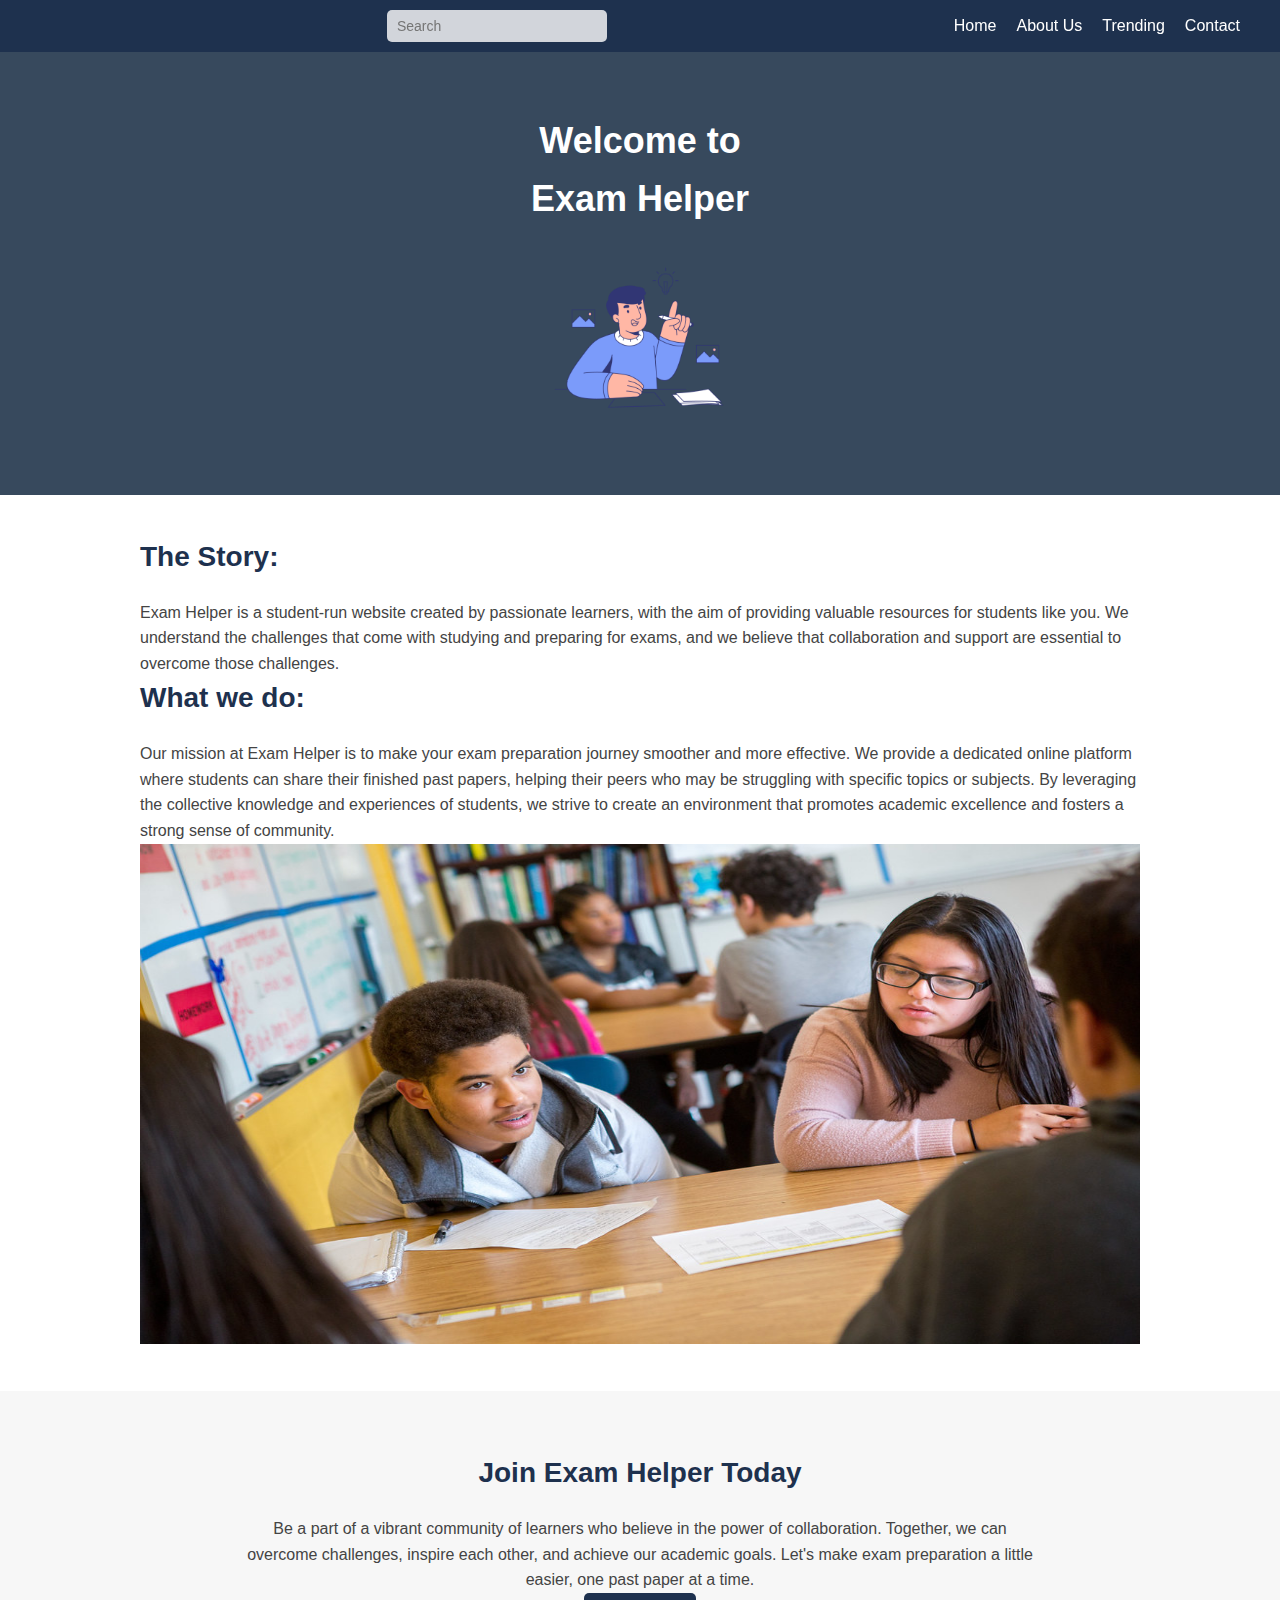
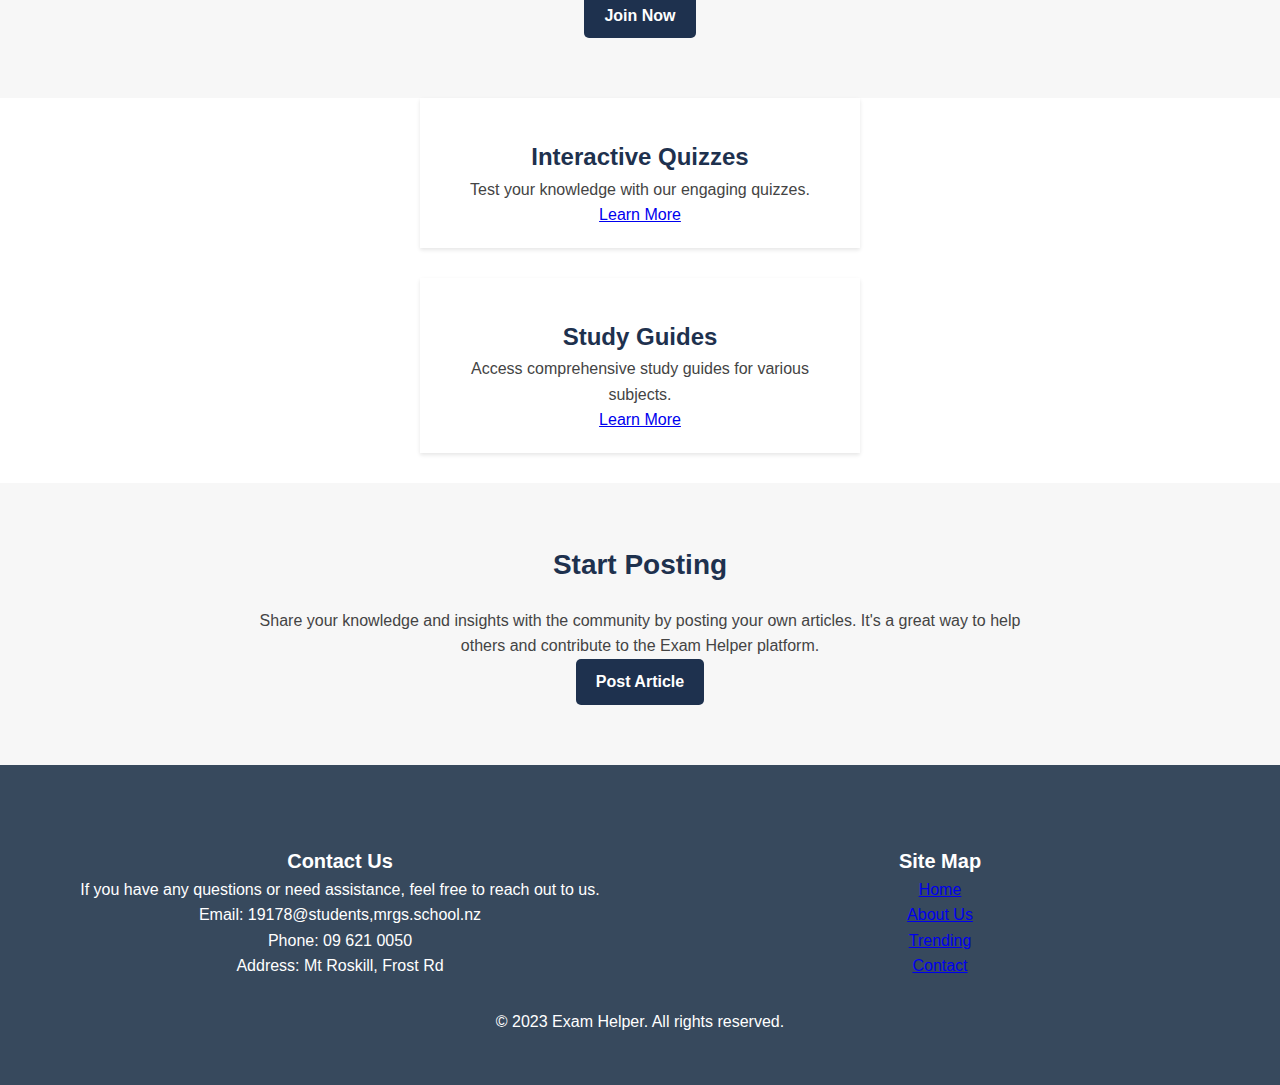
==== index.html @ ce176ace "added a link to my features" ====
<!DOCTYPE html>
<html lang="en">

<head>
  <!-- Metadata and title of the page -->
  <meta charset="UTF-8">
  <meta name="viewport" content="width=device-width, initial-scale=1.0">
  <title>Exam Helper</title>
  <!-- Link to the external stylesheet (CSS) -->
  <link rel="stylesheet" href="style.css">
</head>

<body>
  <!-- Navigation bar section -->
  <nav>
    <div class="nav-container">
      <!-- Exam Helper logo -->
      <a href="#" class="logo">
        <img src="logo.png" alt="Exam Helper Logo">
      </a>
      <!-- Search input field -->
      <input type="text" id="search" placeholder="Search">
      <!-- Navigation links -->
      <ul class="nav-links">
        <li><a href="index.html">Home</a></li>
        <li><a href="#about">About Us</a></li>
        <li><a href="trending.html">Trending</a></li>
        <li><a href="404.html">Contact</a></li>
      </ul>
    </div>
  </nav>
  <!-- Header section -->
  <header id="home">
    <div class="header-content">
      <!-- Main heading -->
      <h1>Welcome to<br>Exam Helper</h1>
      <!-- Image of a person with an idea -->
      <img src="idea.png" alt="Person with an Idea">
    </div>
  </header>
  <main>
    <!-- About Us section -->
    <section id="about" class="main-section">
      <!-- Subheading -->
      <h2 class="section-heading">The Story:</h2>
      <p class="section-text">
        <!-- Description of Exam Helper's purpose and mission -->
        Exam Helper is a student-run website created by passionate learners, with the aim of providing valuable
        resources for students like you. We understand the challenges that come with studying and preparing for exams,
        and we believe that collaboration and support are essential to overcome those challenges.
      </p>
      <!-- Subheading -->
      <h2 class="section-heading">What we do:</h2>
      <p class="section-text">
        <!-- Description of what Exam Helper offers to students -->
        Our mission at Exam Helper is to make your exam preparation journey smoother and more
        effective. We provide a dedicated online platform where students can share their finished past papers, helping
        their peers who may be struggling with specific topics or subjects. By leveraging the collective knowledge and
        experiences of students, we strive to create an environment that promotes academic excellence and fosters a
        strong sense of community.
      </p>
      <img src=collaboration.jpg alt="students">

    </section>
    <!-- Join Exam Helper section -->
    <section id="join" class="join-section">
      <div class="join-content">
        <!-- Subheading -->
        <h2 class="section-heading">Join Exam Helper Today</h2>
        <p class="section-text">
          <!-- Invitation to join the Exam Helper community -->
          Be a part of a vibrant community of learners who believe in the power of collaboration.
          Together, we can overcome challenges, inspire each other, and achieve our academic goals. Let's make exam
          preparation a little easier, one past paper at a time.
        </p>
        <!-- Button to navigate to the signup page -->
        <a href="signup.html" class="join-button animated pulse">Join Now</a>
      </div>
    </section>
    <!-- Feature: Interactive Quizzes -->
    <div class="feature animated fadeInLeft">
      <!-- Icon for interactive quizzes -->
      <i class="fa fa-pencil fa-3x"></i>
      <!-- Feature heading -->
      <h3 class="feature-heading">Interactive Quizzes</h3>
      <!-- Description of the interactive quizzes feature -->
      <p class="feature-text">Test your knowledge with our engaging quizzes.</p>
      <!-- Link to the 404 page when clicked -->
      <a href="404.html" class="feature-link">Learn More</a>
    </div>

    <!-- Feature: Study Guides -->
    <div class="feature animated fadeInRight">
      <!-- Icon for study guides -->
      <i class="fa fa-book fa-3x"></i>
      <!-- Feature heading -->
      <h3 class="feature-heading">Study Guides</h3>
      <!-- Description of the study guides feature -->
      <p class="feature-text">Access comprehensive study guides for various subjects.</p>
      <!-- Link to the 404 page when clicked -->
      <a href="404.html" class="feature-link">Learn More</a>
    </div>
    <!-- Start Posting section -->
    <section id="start-posting" class="start-posting-section">
      <div class="start-posting-content">
        <!-- Subheading -->
        <h2 class="section-heading">Start Posting</h2>
        <p class="section-text">
          <!-- Encouragement to share knowledge by posting articles -->
          Share your knowledge and insights with the community by posting your own articles. It's a great way to help
          others and contribute to the Exam Helper platform.
        </p>
        <!-- Button to navigate to the article posting page -->
        <a href="post_article.html" class="post-article-button animated pulse">Post Article</a>
      </div>
    </section>
    </div>
    </section>
  </main>

  <footer id="contact" class="section-container">
    <div class="footer-content">
      <div class="contact-info">
        <h3>Contact Us</h3>
        <p>If you have any questions or need assistance, feel free to reach out to us.</p>
        <ul>
          <li>Email: 19178@students,mrgs.school.nz</li>
          <li>Phone: 09 621 0050</li>
          <li>Address: Mt Roskill, Frost Rd</li>
        </ul>
      </div>

      <div class="site-map">
        <h3>Site Map</h3>
        <ul>
          <li><a href="index.html">Home</a></li>
          <li><a href="#about">About Us</a></li>
          <li><a href="trending.html">Trending</a></li>
          <li><a href="404.html">Contact</a></li>
        </ul>
      </div>
    </div>
    <p>&copy; 2023 Exam Helper. All rights reserved.</p>
  </footer>

</body>

</html>
---- style.css ----
body,
h1,
h2,
h3,
p,
ul {
  margin: 0;
  padding: 0;
}

body {
  font-family: Arial, sans-serif;
  line-height: 1.6;
}

/* Navbar */
nav {
  position: sticky;
  top: 0;
  background-color: #1E314E;
  color: white;
  padding: 10px 0;
}

.nav-container {
  display: flex;
  justify-content: space-between;
  align-items: center;
  max-width: 1200px;
  margin: 0 auto;
  padding: 0 20px;
}

.nav-links {
  list-style: none;
  display: flex;
  align-items: center;
  margin: 0;
}

.nav-links li {
  margin-right: 20px;
}

.nav-links li:last-child {
  margin-right: 0;
}

.nav-links li a {
  text-decoration: none;
  color: white;
  transition: color 0.3s;
}

.nav-links li a:hover {
  color: #FFA200;
}

/* Header */
header {
  background-color: #37495D;
  padding: 60px 0;
  text-align: center;
}

.header-content {
  max-width: 600px;
  margin: 0 auto;
  padding: 0 20px;
}

.header-content h1 {
  font-size: 36px;
  color: white;
  margin-bottom: 20px;
}

.header-content img {
  max-width: 30%;
  height: auto;
}

/* Main Sections */
.main-section {
  max-width: 1000px;
  margin: 0 auto;
  padding: 40px;
  background-color: white;
}

.section-heading {
  font-size: 28px;
  color: #1E314E;
  margin-bottom: 20px;
}

.main-section img {
  width: 1000px;
  height: 500px;
}

.section-text {
  font-size: 16px;
  color: #444;
  line-height: 1.6;
}

.join-section {
  text-align: center;
  padding: 60px 0;
  background-color: #F7F7F7;
}


.join-content {
  max-width: 800px;
  margin: 0 auto;
  padding: 0 20px;
}

.join-button {
  display: inline-block;
  padding: 10px 20px;
  background-color: #1E314E;
  color: white;
  text-decoration: none;
  border-radius: 5px;
  font-weight: bold;
  transition: background-color 0.3s;
}


.join-button:hover {
  background-color: #FFA200;
}


.features {
  display: flex;
  justify-content: space-around;
  flex-wrap: wrap;
  max-width: 1200px;
  margin: 0 auto;
  padding: 40px;
}

.feature {
  max-width: 400px;
  /* Adjust this value as needed */
  margin: 0 auto;
  /* Center the block horizontally */
  margin-bottom: 30px;
  text-align: center;
  background-color: white;
  padding: 20px;
  box-shadow: 0 2px 4px rgba(0, 0, 0, 0.1);
  transition: transform 0.3s;
}

.feature:hover {
  transform: translateY(-5px);
}

.feature-heading {
  font-size: 24px;
  color: #1E314E;
  margin-top: 20px;
}

.feature-text {
  font-size: 16px;
  color: #444;
  line-height: 1.6;
}

/* Additional Section */
.additional-section {
  text-align: center;
  padding: 60px 0;
  background-color: #EFEFEF;
}

.additional-content {
  max-width: 800px;
  margin: 0 auto;
  padding: 0 20px;
}




/* Footer styles */
footer {
  background-color: #1E314E;
  color: white;
  text-align: center;
  padding: 20px 0;
}

.footer-content {
  display: flex;
  justify-content: space-around;
  align-items: flex-start;
  max-width: 1200px;
  margin: 0 auto;
  padding: 20px 0;
}

.contact-info,
.site-map {
  flex: 1;
  margin: 10px;
  /* Add margin to space out the sections */
}

.contact-info h3,
.site-map h3 {
  font-size: 20px;
}

.contact-info ul,
.site-map ul {
  list-style: none;
  padding: 0;
}



/* Responsive Styles */

@media screen and (max-width: 768px) {
  .nav-links {
    display: none;
    flex-direction: column;
    position: absolute;
    top: 60px;
    left: 0;
    background-color: #1E314E;
    width: 100%;
    text-align: center;
  }



  @keyframes zoomIn {
    from {
      transform: scale(0.5);
      opacity: 0;
    }

    to {
      transform: scale(1);
      opacity: 1;
    }
  }

  @keyframes slideInUp {
    from {
      transform: translateY(50px);
      opacity: 0;
    }

    to {
      transform: translateY(0);
      opacity: 1;
    }
  }



  .nav-links.active {
    display: flex;
  }

  .nav-links li {
    margin-right: 0;
    margin-bottom: 10px;
  }

  .nav-links li:last-child {
    margin-bottom: 0;
  }

  .nav-links li a {
    color: white;
  }
}

#search {
  width: 200px;
  padding: 8px 10px;
  border: none;
  border-radius: 5px;
  background-color: rgba(255, 255, 255, 0.8);
  font-size: 14px;
  color: #333;
  margin-right: 20px;
}

.logo {
  display: flex;
  align-items: center;
  margin-right: 20px;
}

.logo img {
  max-height: 50px;
  margin-left: -200px;
}











/*TRENDING /CSS

/* Trending Page Styles */
.trending-articles {
  display: flex;
  justify-content: space-around;
  align-items: flex-start;
  flex-wrap: wrap;
  max-width: 1200px;
  margin: 0 auto;
  padding: 40px;
}

.trending-article {
  flex: 0 0 calc(50% - 20px);
  margin-bottom: 30px;
  text-align: center;
  background-color: white;
  padding: 20px;
  box-shadow: 0 2px 4px rgba(0, 0, 0, 0.1);
  transition: transform 0.3s;
}

.trending-article:hover {
  transform: translateY(-5px);
}

.trending-article img {
  max-width: 100%;
  height: auto;
}

.article-title {
  font-size: 24px;
  color: #1E314E;
  margin-top: 20px;
}

.article-text {
  font-size: 16px;
  color: #444;
  line-height: 1.6;
}

.section-container {
  padding: 50px 0;
  background-color: #37495D;
}


#trending .header-content {
  text-align: center;
  margin-bottom: 30px;
}

.trending-article {
  display: flex;
  align-items: center;
  background-color: #fff;
  box-shadow: 0px 4px 8px rgba(0, 0, 0, 0.1);
  padding: 20px;
  margin: 20px;
}

.trending-article .article-image {
  flex: 0 0 120px;
  margin-right: 20px;
}

.trending-article .article-image img {
  max-width: 100%;
  height: auto;
}

.trending-article .article-content {
  flex: 1;
}

.article-title {
  font-size: 1.5rem;
  margin: 0;
}

.article-text {
  margin: 10px 0;
}

.section-text2 {
  color: white;
}

/*SIGNUP*/

.signup-container {
  max-width: 600px;
  margin: 0 auto;
  padding: 40px;
  background-color: white;
  box-shadow: 0 2px 4px rgba(0, 0, 0, 0.1);
}

.signup-container h2 {
  font-size: 28px;
  color: #1E314E;
  margin-bottom: 20px;
}

.signup-container label {
  font-size: 16px;
  color: #444;
  display: block;
  margin-bottom: 10px;
}

.signup-container input {
  width: 100%;
  padding: 8px 10px;
  border: 1px solid #ccc;
  border-radius: 5px;
  font-size: 16px;
  margin-bottom: 20px;
}

.signup-button {
  display: inline-block;
  padding: 10px 20px;
  background-color: #FFA200;
  color: white;
  text-decoration: none;
  border-radius: 5px;
  font-weight: bold;
  transition: background-color 0.3s;
  border: none;
  cursor: pointer;
}

.signup-button:hover {
  background-color: #FF8200;
}

/*POSTING*/

#article-category {
  width: 100%;
  padding: 10px;
  border: 1px solid #ccc;
  border-radius: 5px;
  margin-bottom: 15px;
  font-family: 'Open Sans', sans-serif;
}



.start-posting-section {
  text-align: center;
  margin: 0 auto;
  padding: 60px 0;
  background-color: #F7F7F7;
}

.start-posting-content {
  max-width: 800px;
  margin: 0 auto;
  padding: 0 20px;
}

.post-article-container {
  max-width: 800px;
  margin: 0 auto;
  padding: 40px;
  background-color: white;
  box-shadow: 0 2px 4px rgba(0, 0, 0, 0.1);
}

.post-article-container h2 {
  font-size: 28px;
  color: #1E314E;
  margin-bottom: 20px;
}

.post-article-container label {
  font-size: 16px;
  color: #444;
  display: block;
  margin-bottom: 10px;
}

.post-article-container input,
.post-article-container textarea {
  width: 100%;
  padding: 8px 10px;
  border: 1px solid #ccc;
  border-radius: 5px;
  font-size: 16px;
  margin-bottom: 20px;
}



.post-article-button {
  display: inline-block;
  padding: 10px 20px;
  background-color: #1E314E;
  color: white;
  text-decoration: none;
  border-radius: 5px;
  font-weight: bold;
  transition: background-color 0.3s;
  border: none;
  cursor: pointer;
}

.post-article-button:hover {
  background-color: #FF8200;
}

.like-button {
  display: inline-block;
  padding: 10px 20px;
  background-color: #FFA200;
  color: white;
  text-decoration: none;
  border-radius: 5px;
  font-weight: bold;
  transition: background-color 0.3s;
  border: none;
  cursor: pointer;
}

.like-button:hover {
  background-color: #FF8200;
}
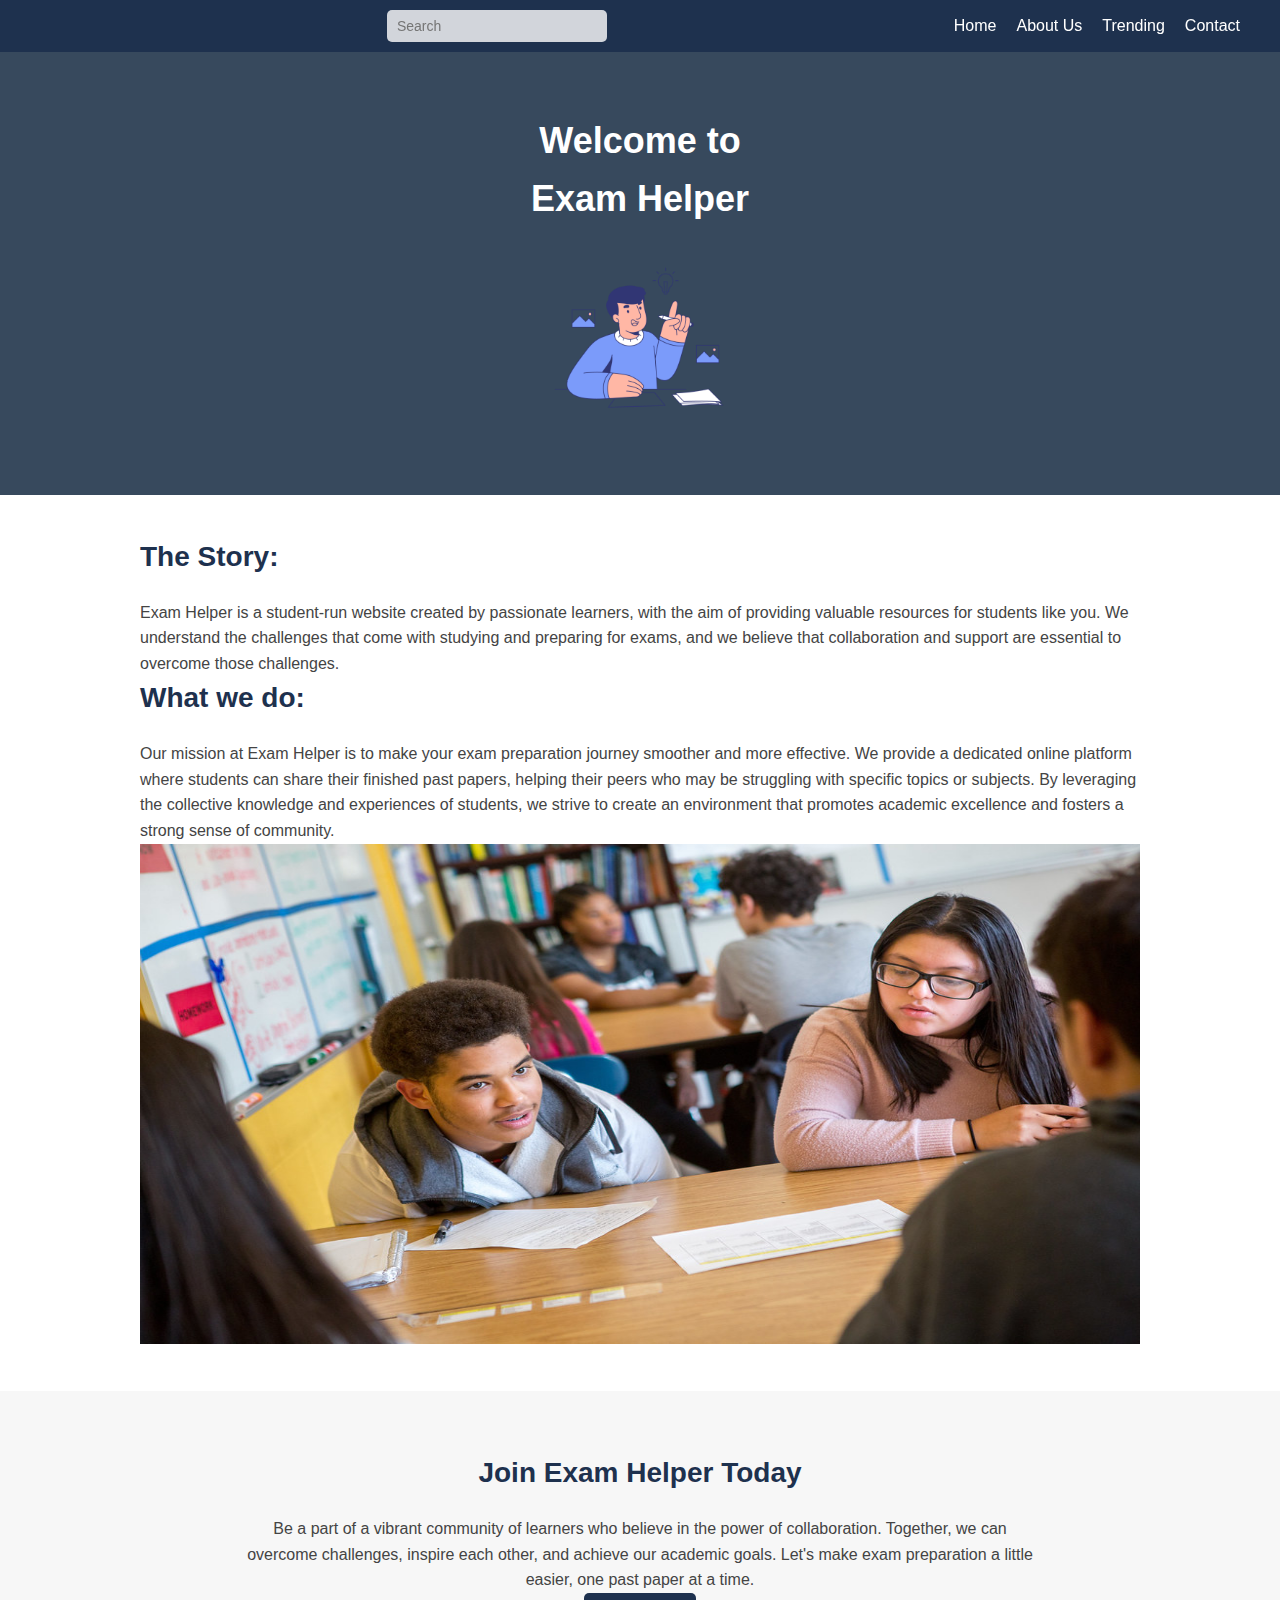
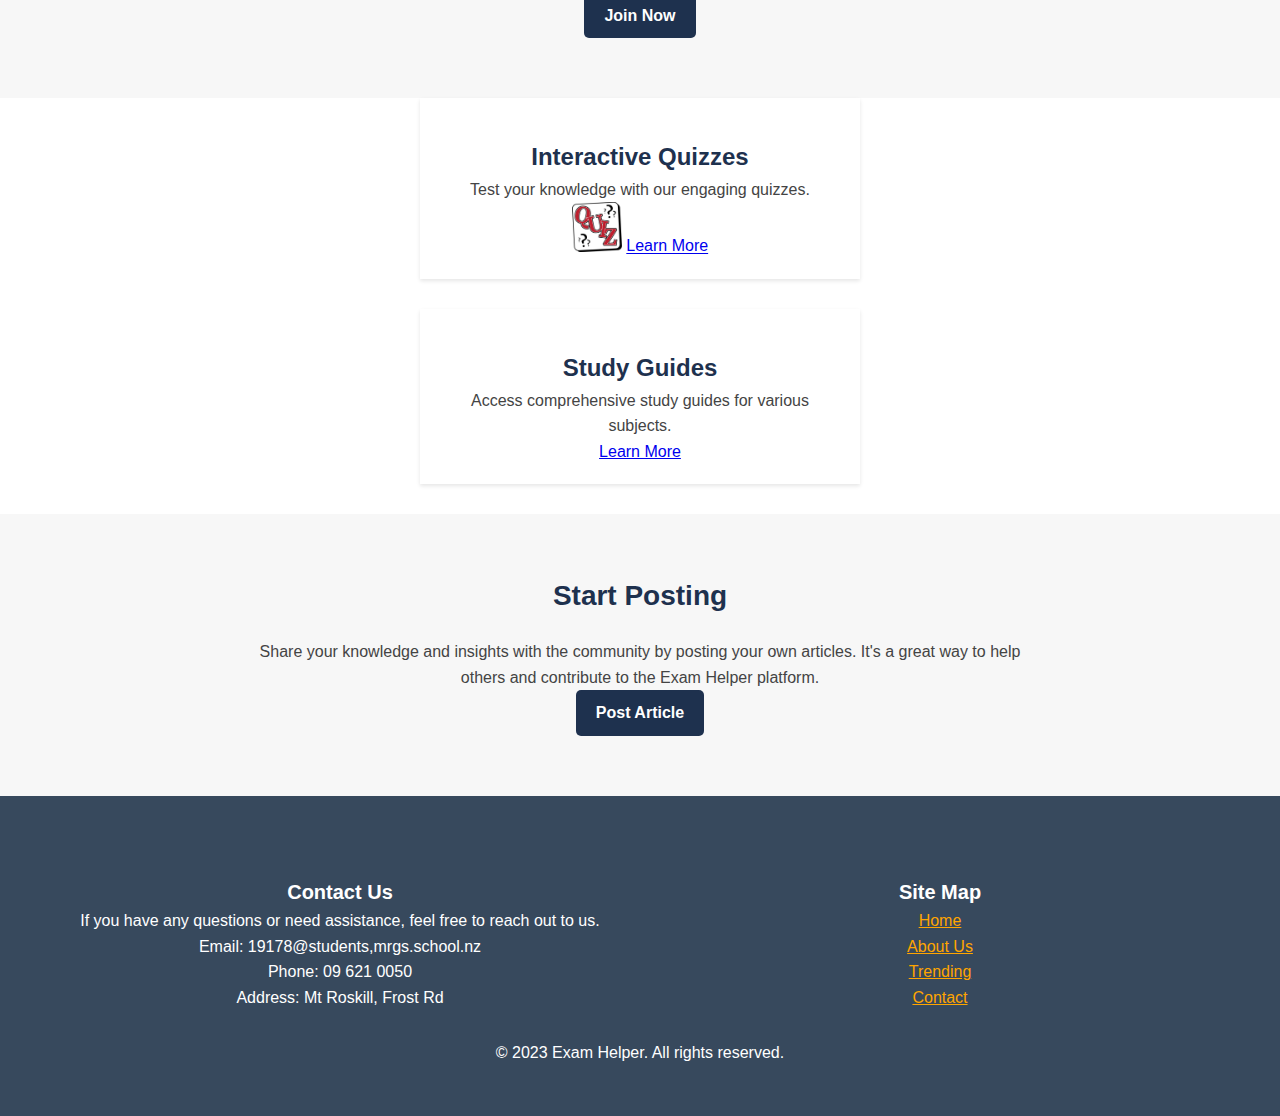
==== commit 28869d31: "adding an image to my features" ====
--- a/index.html
+++ b/index.html
@@ -85,6 +85,8 @@
       <h3 class="feature-heading">Interactive Quizzes</h3>
       <!-- Description of the interactive quizzes feature -->
       <p class="feature-text">Test your knowledge with our engaging quizzes.</p>
+      <!-- Image for the feature -->
+      <img src="quiz.png" alt="Interactive Quizzes">
       <!-- Link to the 404 page when clicked -->
       <a href="404.html" class="feature-link">Learn More</a>
     </div>
--- a/style.css
+++ b/style.css
@@ -144,6 +144,11 @@
   padding: 40px;
 }
 
+.feature img {
+  width: 50px; /* Adjust the width as needed */
+  height: auto; /* Maintain the aspect ratio */
+}
+
 .feature {
   max-width: 400px;
   /* Adjust this value as needed */
@@ -210,20 +215,25 @@
 .site-map {
   flex: 1;
   margin: 10px;
+  
   /* Add margin to space out the sections */
 }
 
 .contact-info h3,
 .site-map h3 {
   font-size: 20px;
+  
 }
 
 .contact-info ul,
 .site-map ul {
   list-style: none;
   padding: 0;
-}
-
+  
+}
+.site-map a{
+  color: orange;
+}
 
 
 /* Responsive Styles */
@@ -238,6 +248,7 @@
     background-color: #1E314E;
     width: 100%;
     text-align: center;
+    
   }
 
 
@@ -549,4 +560,6 @@
 
 .like-button:hover {
   background-color: #FF8200;
-}+}
+
+
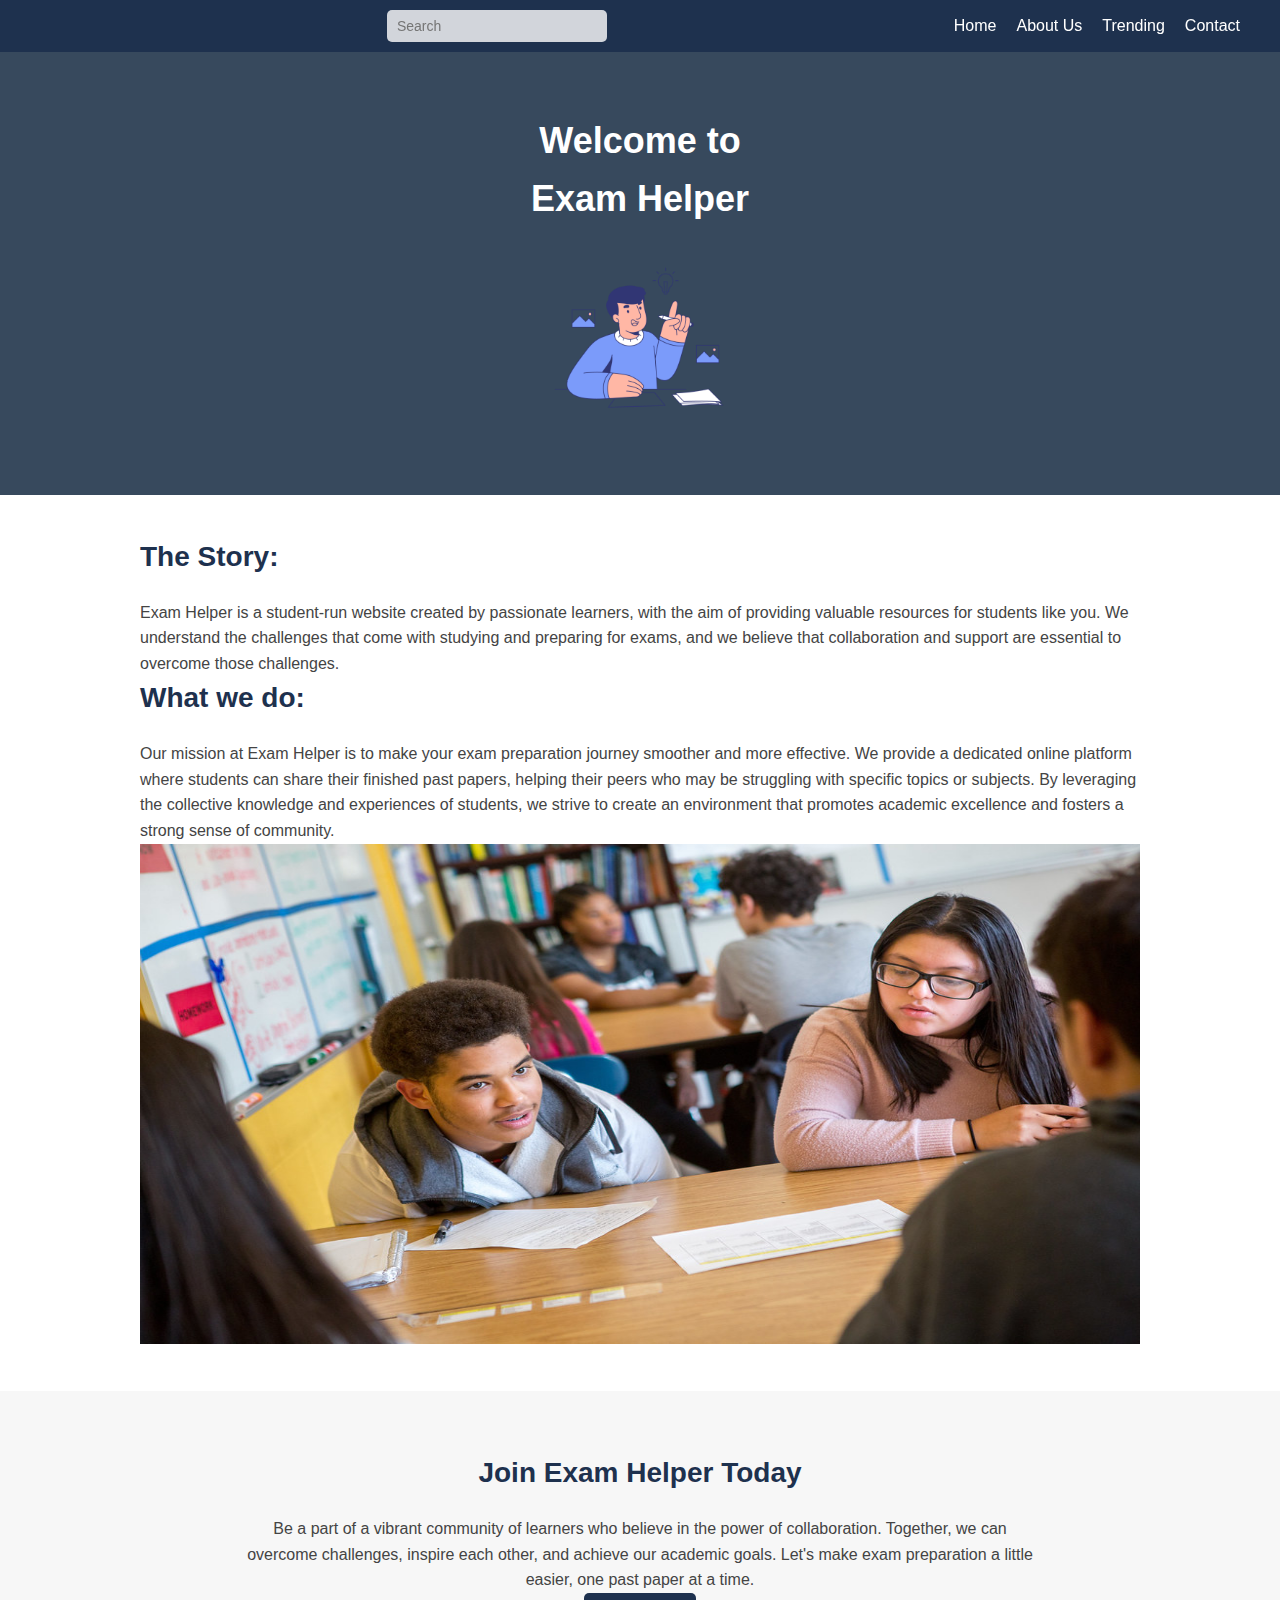
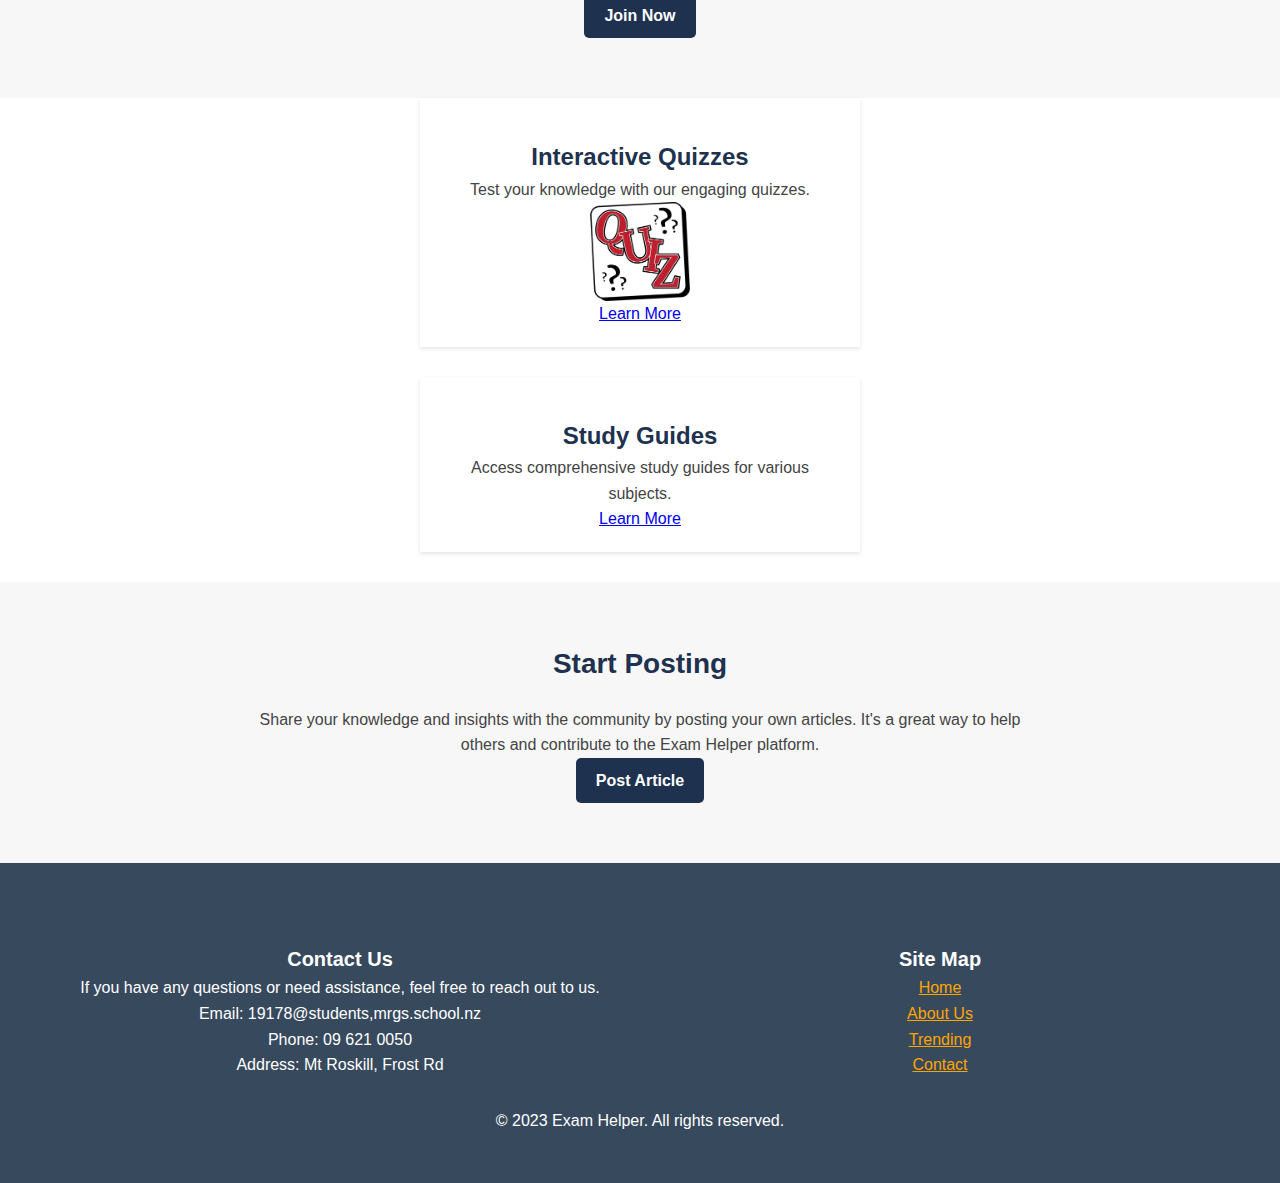
==== commit 64d0ddeb: "made it so img goes on top of the link in features" ====
--- a/index.html
+++ b/index.html
@@ -85,10 +85,13 @@
       <h3 class="feature-heading">Interactive Quizzes</h3>
       <!-- Description of the interactive quizzes feature -->
       <p class="feature-text">Test your knowledge with our engaging quizzes.</p>
-      <!-- Image for the feature -->
-      <img src="quiz.png" alt="Interactive Quizzes">
-      <!-- Link to the 404 page when clicked -->
-      <a href="404.html" class="feature-link">Learn More</a>
+      <!-- Container for the image and link -->
+      <div class="image-link-container">
+        <!-- Image for the feature -->
+        <img src="quiz.png" alt="Interactive Quizzes">
+        <!-- Link to the 404 page when clicked -->
+        <a href="404.html" class="feature-link">Learn More</a>
+      </div>
     </div>
 
     <!-- Feature: Study Guides -->
--- a/style.css
+++ b/style.css
@@ -144,8 +144,16 @@
   padding: 40px;
 }
 
-.feature img {
-  width: 50px; /* Adjust the width as needed */
+.image-link-container {
+  display: flex;
+  flex-direction: column;
+  align-items: center;
+  justify-content: center;
+  text-align: center;
+}
+
+.image-link-container img {
+  width: 100px; /* Adjust the width as needed */
   height: auto; /* Maintain the aspect ratio */
 }
 
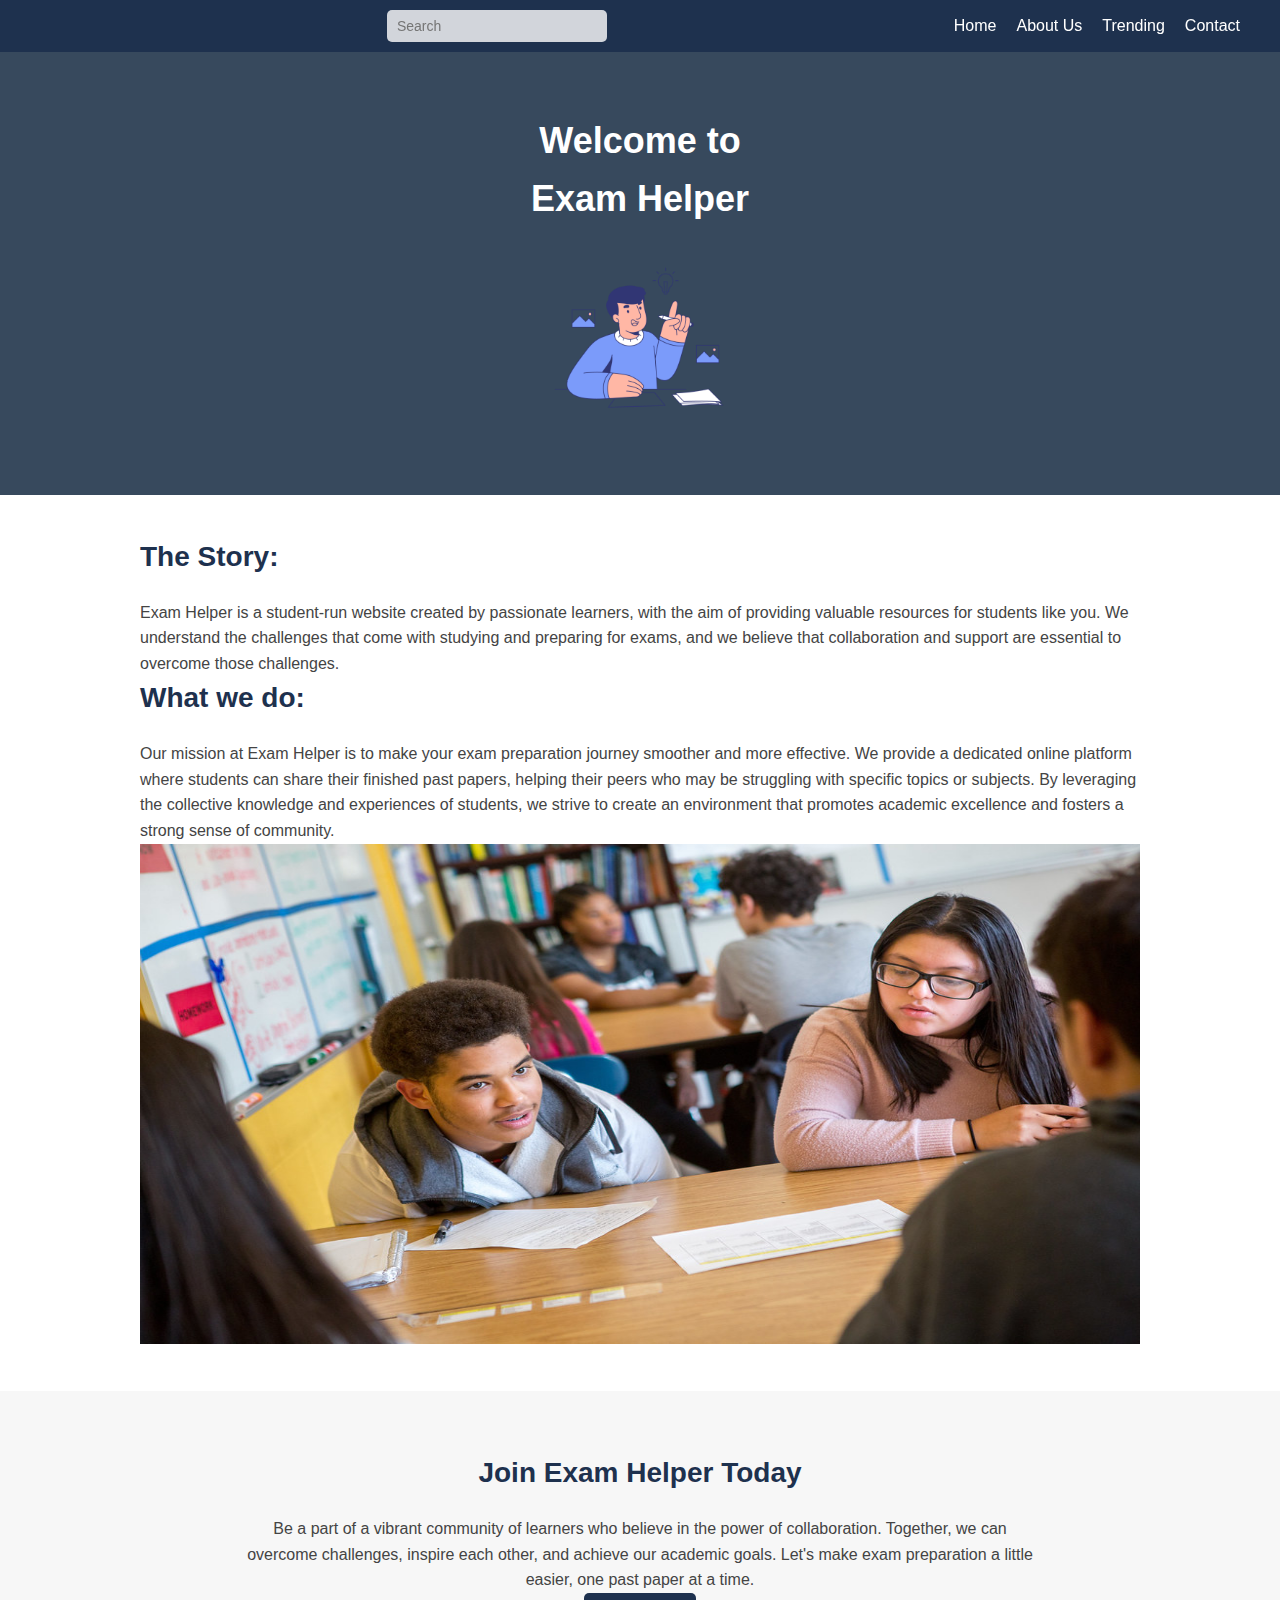
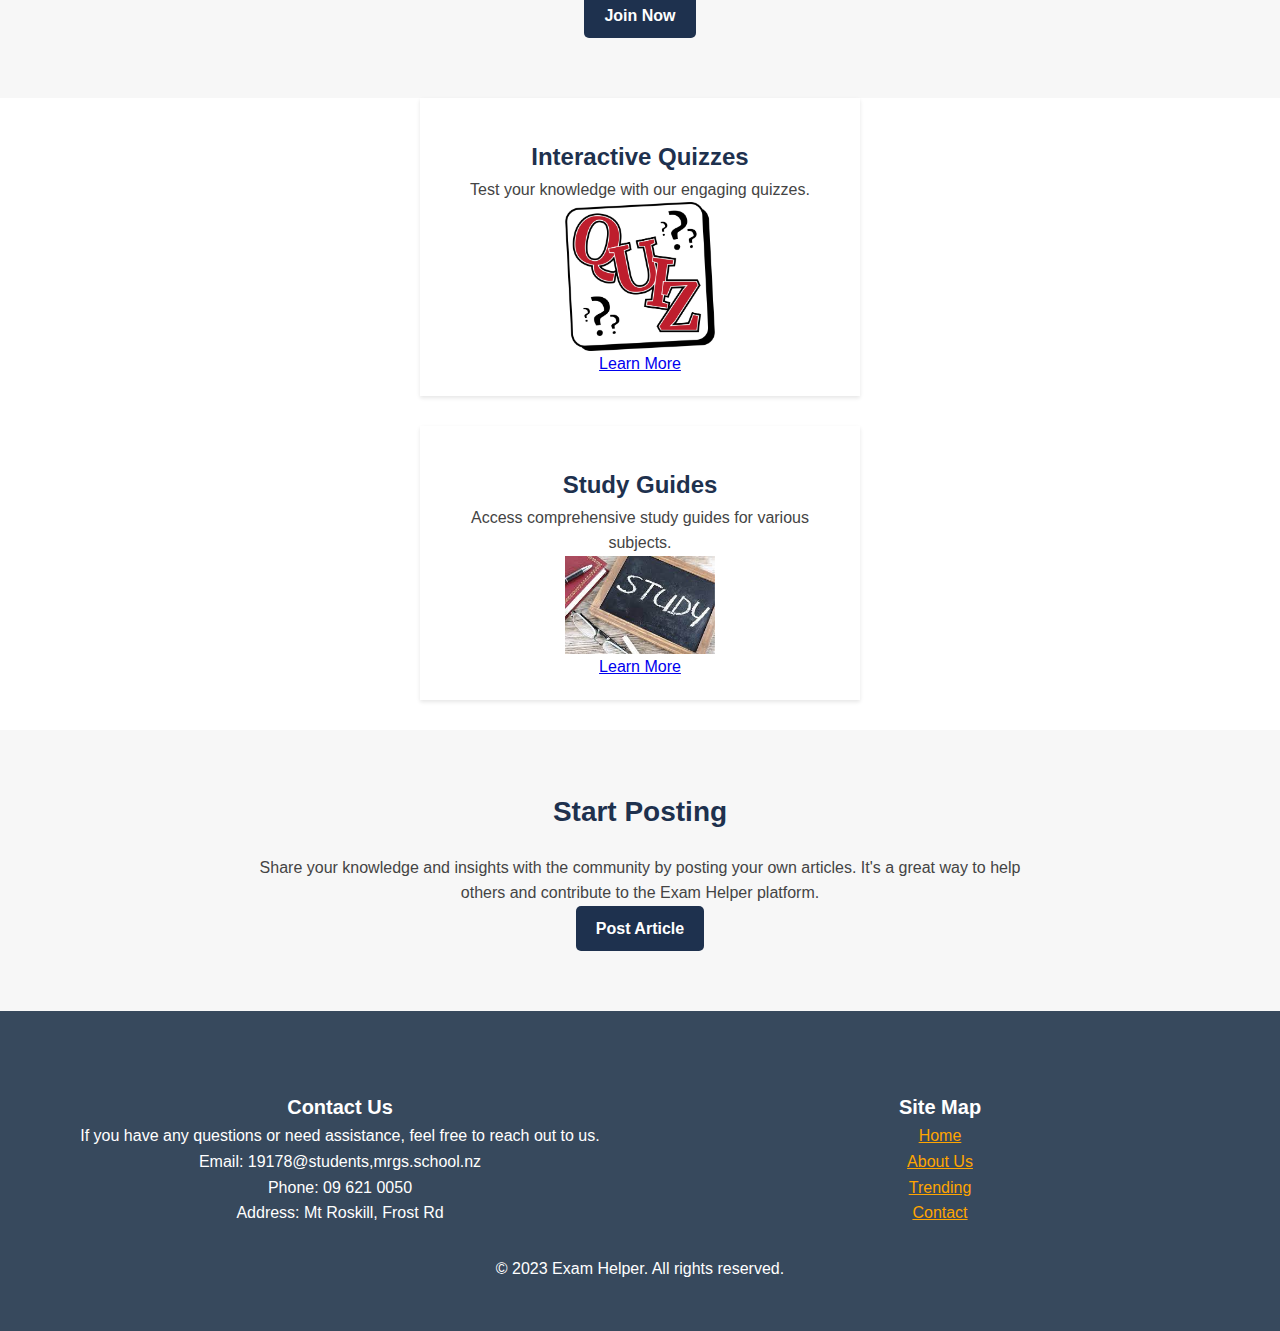
==== commit f329144c: "added an image to my study feature as well" ====
--- a/index.html
+++ b/index.html
@@ -102,9 +102,15 @@
       <h3 class="feature-heading">Study Guides</h3>
       <!-- Description of the study guides feature -->
       <p class="feature-text">Access comprehensive study guides for various subjects.</p>
-      <!-- Link to the 404 page when clicked -->
-      <a href="404.html" class="feature-link">Learn More</a>
+      <!-- Container for the image and link -->
+      <div class="image-link-container">
+        <!-- Image for the feature -->
+        <img src="study.jpg" alt="Interactive Quizzes">
+        <!-- Link to the 404 page when clicked -->
+        <a href="404.html" class="feature-link">Learn More</a>
+      </div>
     </div>
+    
     <!-- Start Posting section -->
     <section id="start-posting" class="start-posting-section">
       <div class="start-posting-content">
--- a/style.css
+++ b/style.css
@@ -153,7 +153,7 @@
 }
 
 .image-link-container img {
-  width: 100px; /* Adjust the width as needed */
+  width: 150px; /* Adjust the width as needed */
   height: auto; /* Maintain the aspect ratio */
 }
 
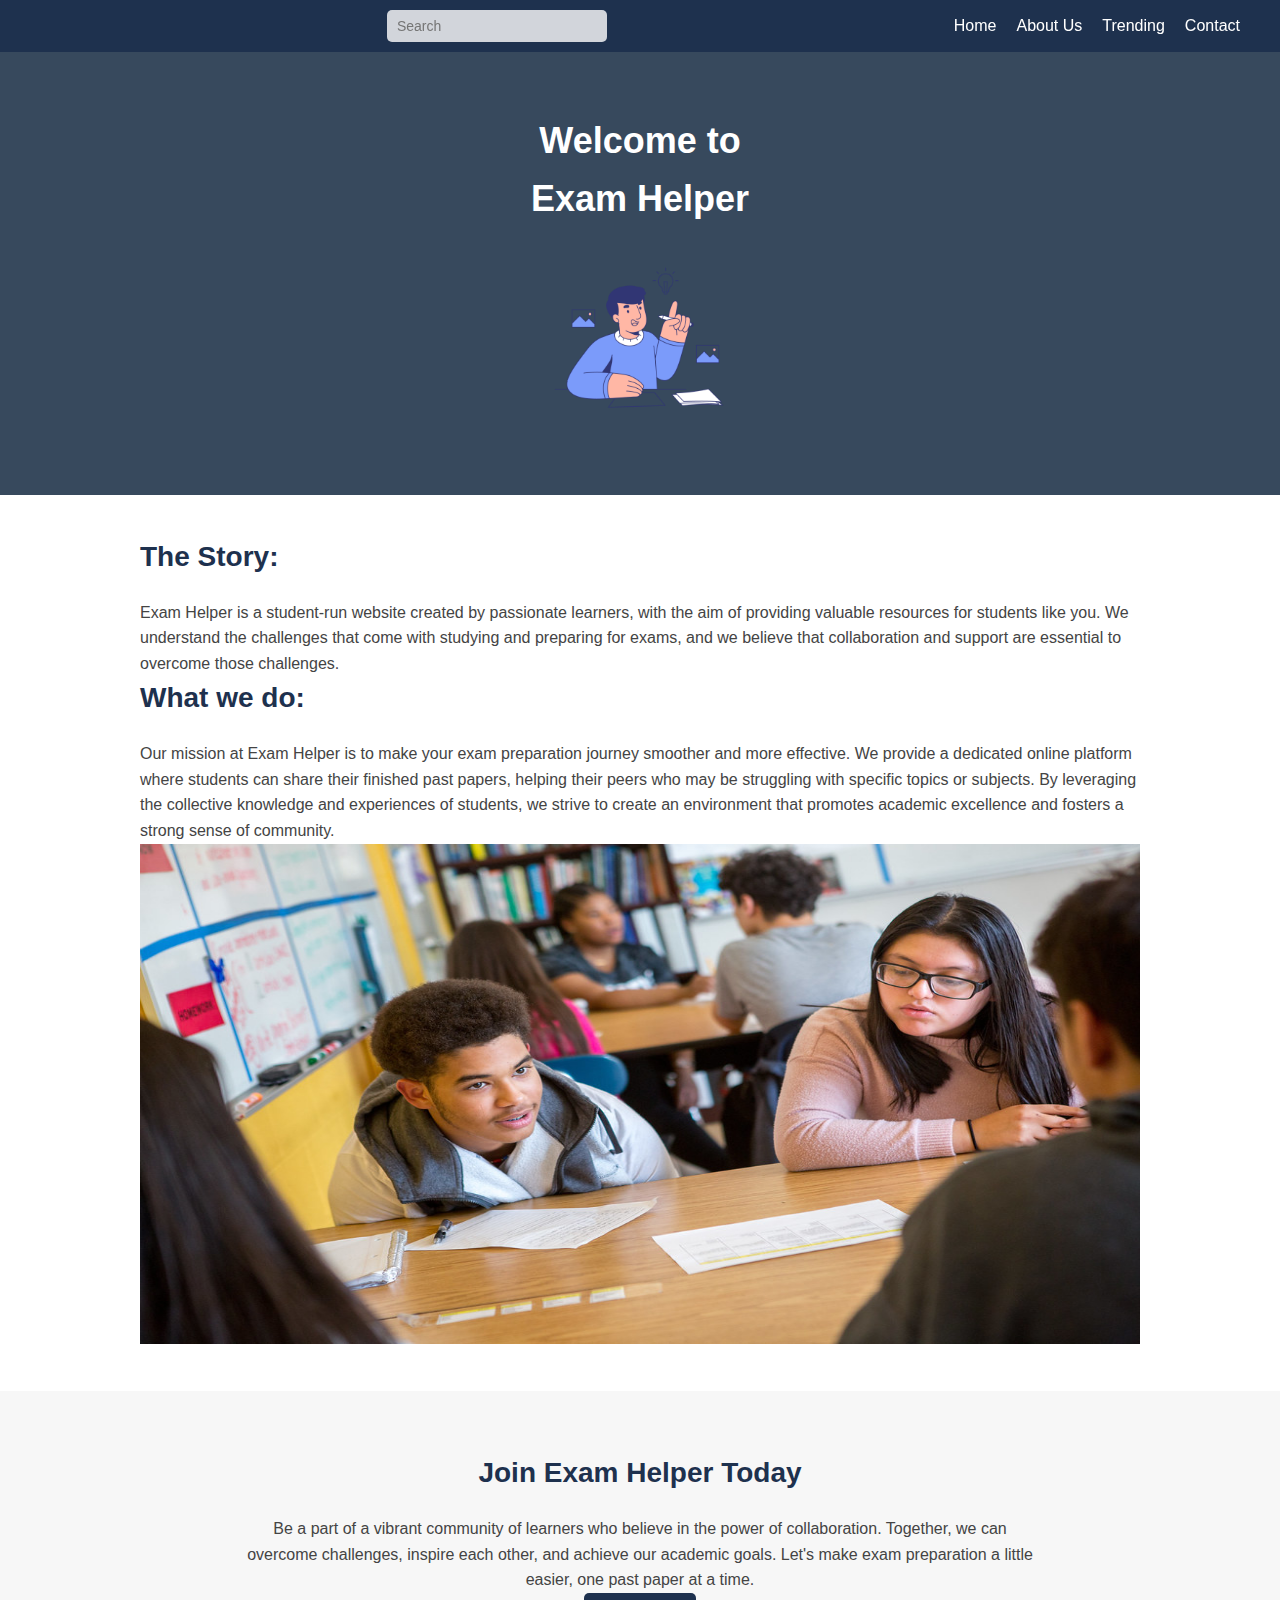
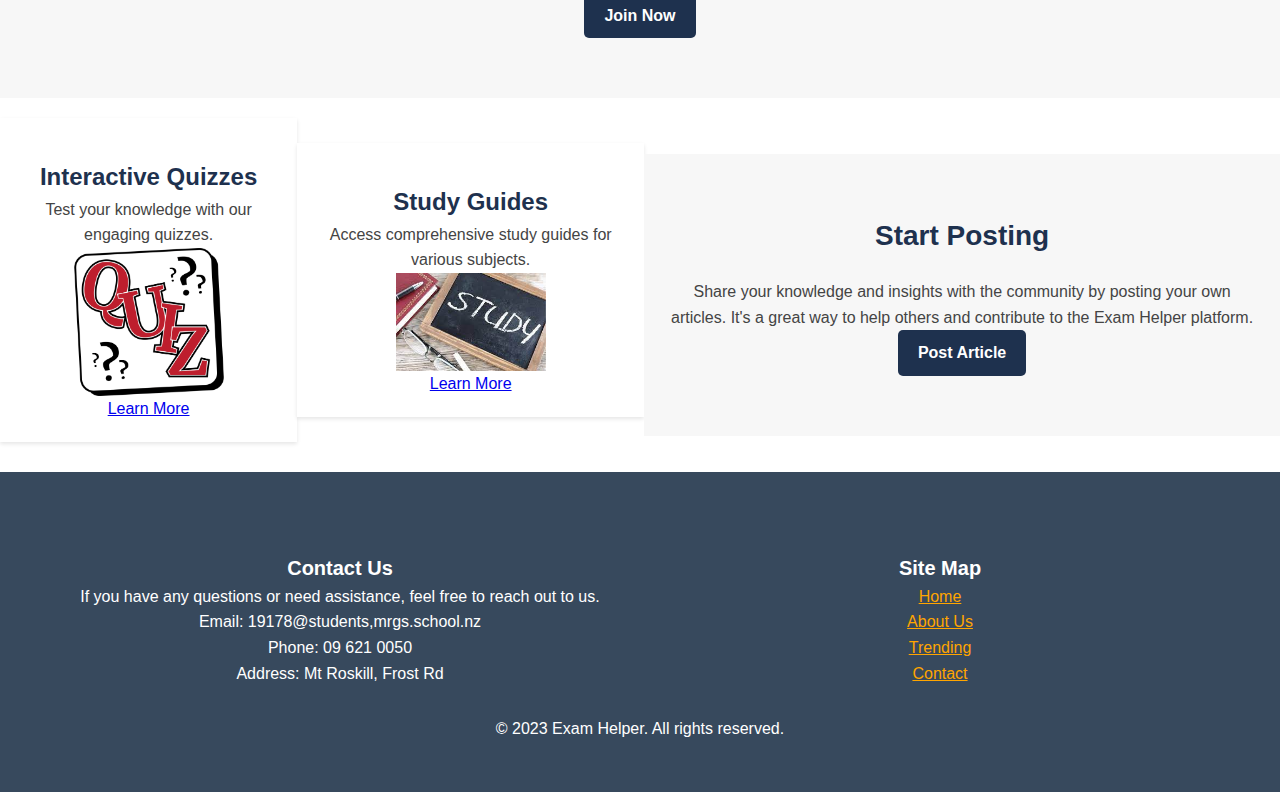
==== commit f4e05159: "made it so the features are side by side but now my start posting component is being interfered" ====
--- a/index.html
+++ b/index.html
@@ -77,39 +77,41 @@
         <a href="signup.html" class="join-button animated pulse">Join Now</a>
       </div>
     </section>
-    <!-- Feature: Interactive Quizzes -->
-    <div class="feature animated fadeInLeft">
-      <!-- Icon for interactive quizzes -->
-      <i class="fa fa-pencil fa-3x"></i>
-      <!-- Feature heading -->
-      <h3 class="feature-heading">Interactive Quizzes</h3>
-      <!-- Description of the interactive quizzes feature -->
-      <p class="feature-text">Test your knowledge with our engaging quizzes.</p>
-      <!-- Container for the image and link -->
-      <div class="image-link-container">
-        <!-- Image for the feature -->
-        <img src="quiz.png" alt="Interactive Quizzes">
-        <!-- Link to the 404 page when clicked -->
-        <a href="404.html" class="feature-link">Learn More</a>
+    <!-- Feature Container -->
+    <div class="feature-container">
+      <!-- Feature: Interactive Quizzes -->
+      <div class="feature animated fadeInLeft">
+        <!-- Icon for interactive quizzes -->
+        <i class="fa fa-pencil fa-3x"></i>
+        <!-- Feature heading -->
+        <h3 class="feature-heading">Interactive Quizzes</h3>
+        <!-- Description of the interactive quizzes feature -->
+        <p class="feature-text">Test your knowledge with our engaging quizzes.</p>
+        <!-- Container for the image and link -->
+        <div class="image-link-container">
+          <!-- Image for the feature -->
+          <img src="quiz.png" alt="Interactive Quizzes">
+          <!-- Link to the 404 page when clicked -->
+          <a href="404.html" class="feature-link">Learn More</a>
+        </div>
       </div>
-    </div>
 
-    <!-- Feature: Study Guides -->
-    <div class="feature animated fadeInRight">
-      <!-- Icon for study guides -->
-      <i class="fa fa-book fa-3x"></i>
-      <!-- Feature heading -->
-      <h3 class="feature-heading">Study Guides</h3>
-      <!-- Description of the study guides feature -->
-      <p class="feature-text">Access comprehensive study guides for various subjects.</p>
-      <!-- Container for the image and link -->
-      <div class="image-link-container">
-        <!-- Image for the feature -->
-        <img src="study.jpg" alt="Interactive Quizzes">
-        <!-- Link to the 404 page when clicked -->
-        <a href="404.html" class="feature-link">Learn More</a>
+      <!-- Feature: Study Guides -->
+      <div class="feature animated fadeInRight">
+        <!-- Icon for study guides -->
+        <i class="fa fa-book fa-3x"></i>
+        <!-- Feature heading -->
+        <h3 class="feature-heading">Study Guides</h3>
+        <!-- Description of the study guides feature -->
+        <p class="feature-text">Access comprehensive study guides for various subjects.</p>
+        <!-- Container for the image and link -->
+        <div class="image-link-container">
+          <!-- Image for the feature -->
+          <img src="study.jpg" alt="Study Guides">
+          <!-- Link to the 404 page when clicked -->
+          <a href="404.html" class="feature-link">Learn More</a>
+        </div>
       </div>
-    </div>
     
     <!-- Start Posting section -->
     <section id="start-posting" class="start-posting-section">
--- a/style.css
+++ b/style.css
@@ -133,6 +133,15 @@
 .join-button:hover {
   background-color: #FFA200;
 }
+
+.feature-container {
+  display: flex;
+  justify-content: space-between;
+  align-items: center;
+  margin-top: 20px; /* Add margin as needed for spacing */
+}
+
+
 
 
 .features {
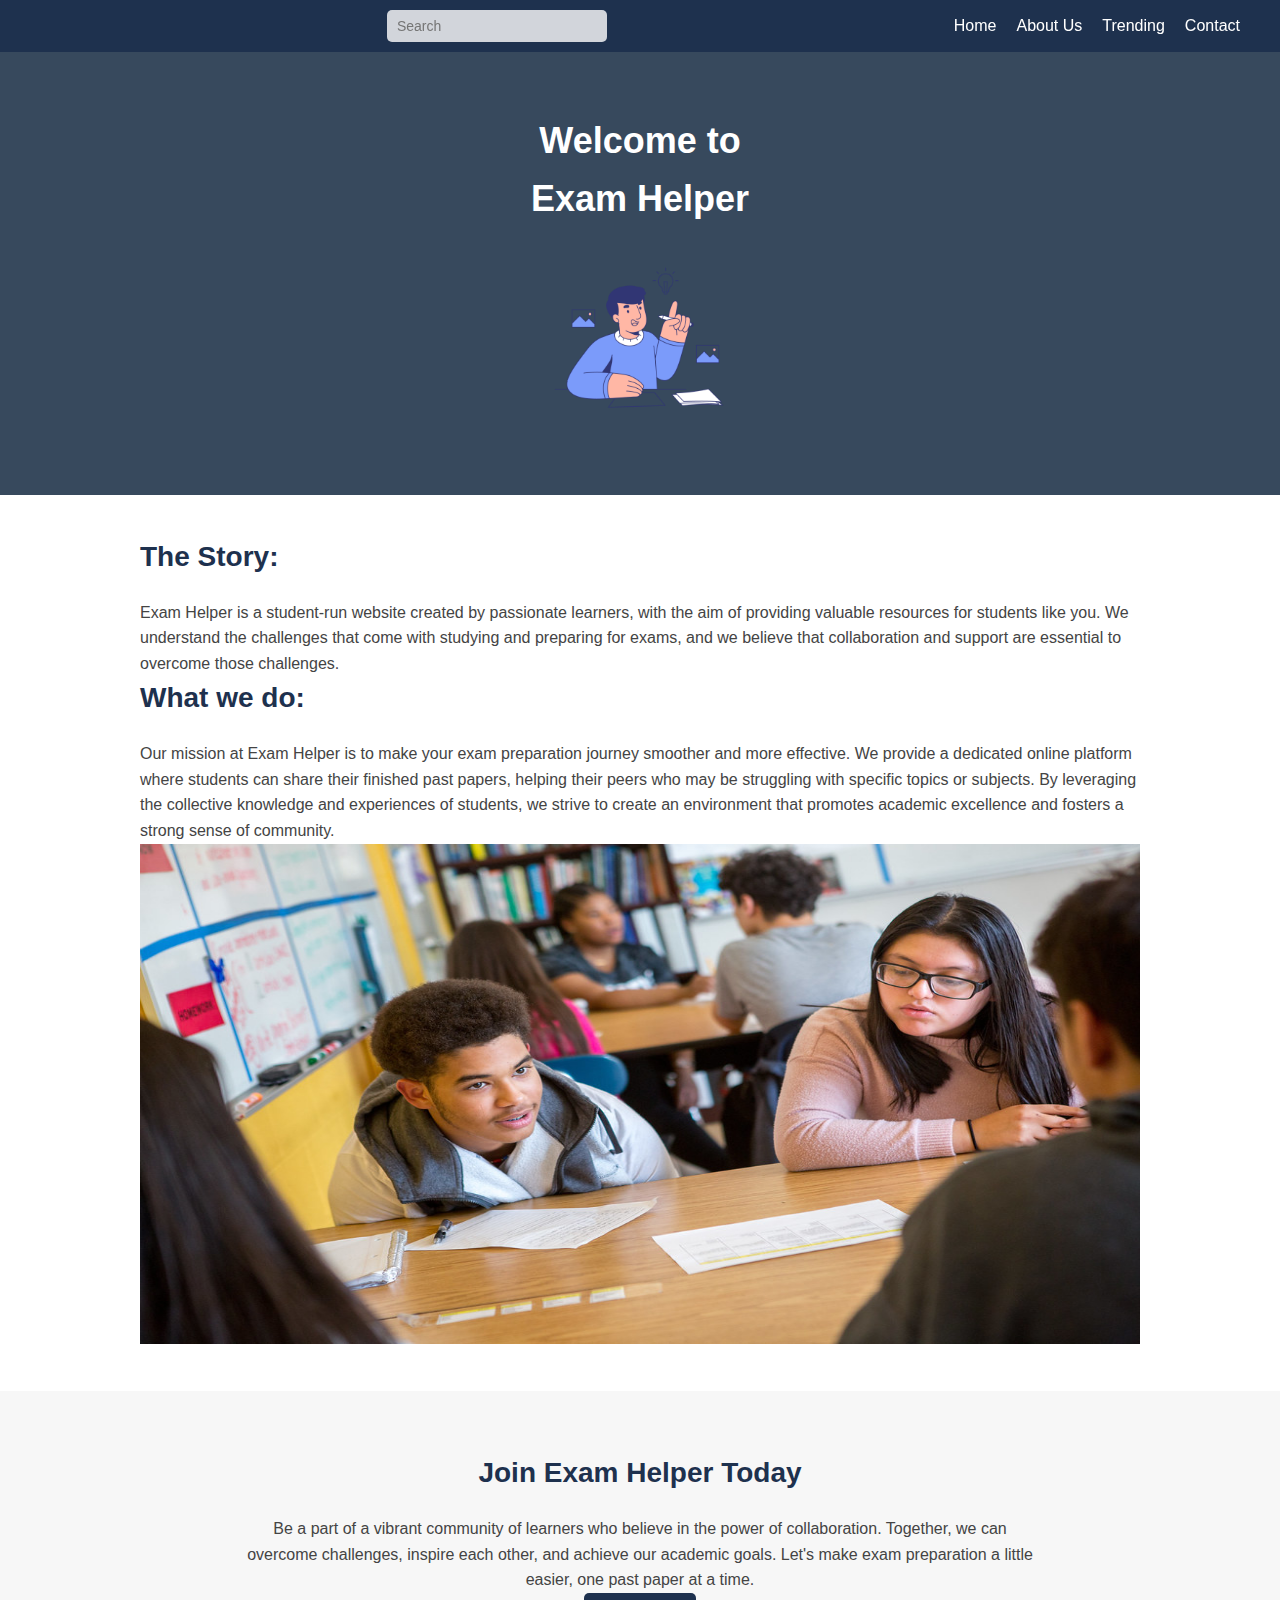
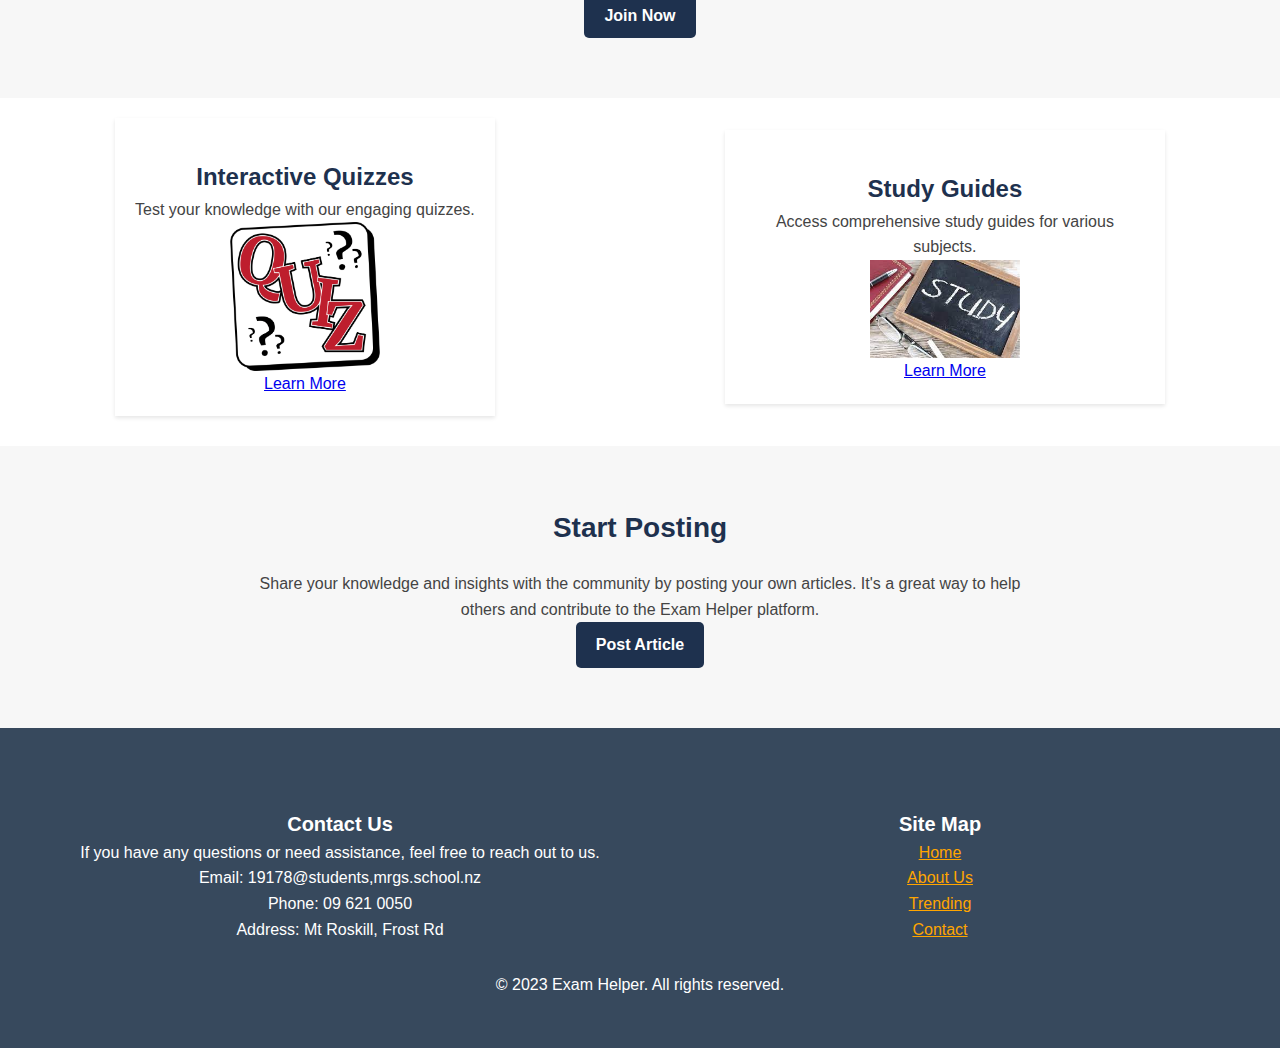
==== commit 9bf6e7f8: "fixed it by wraping my features but now they are far apart" ====
--- a/index.html
+++ b/index.html
@@ -112,7 +112,8 @@
           <a href="404.html" class="feature-link">Learn More</a>
         </div>
       </div>
-    
+    </div>
+
     <!-- Start Posting section -->
     <section id="start-posting" class="start-posting-section">
       <div class="start-posting-content">
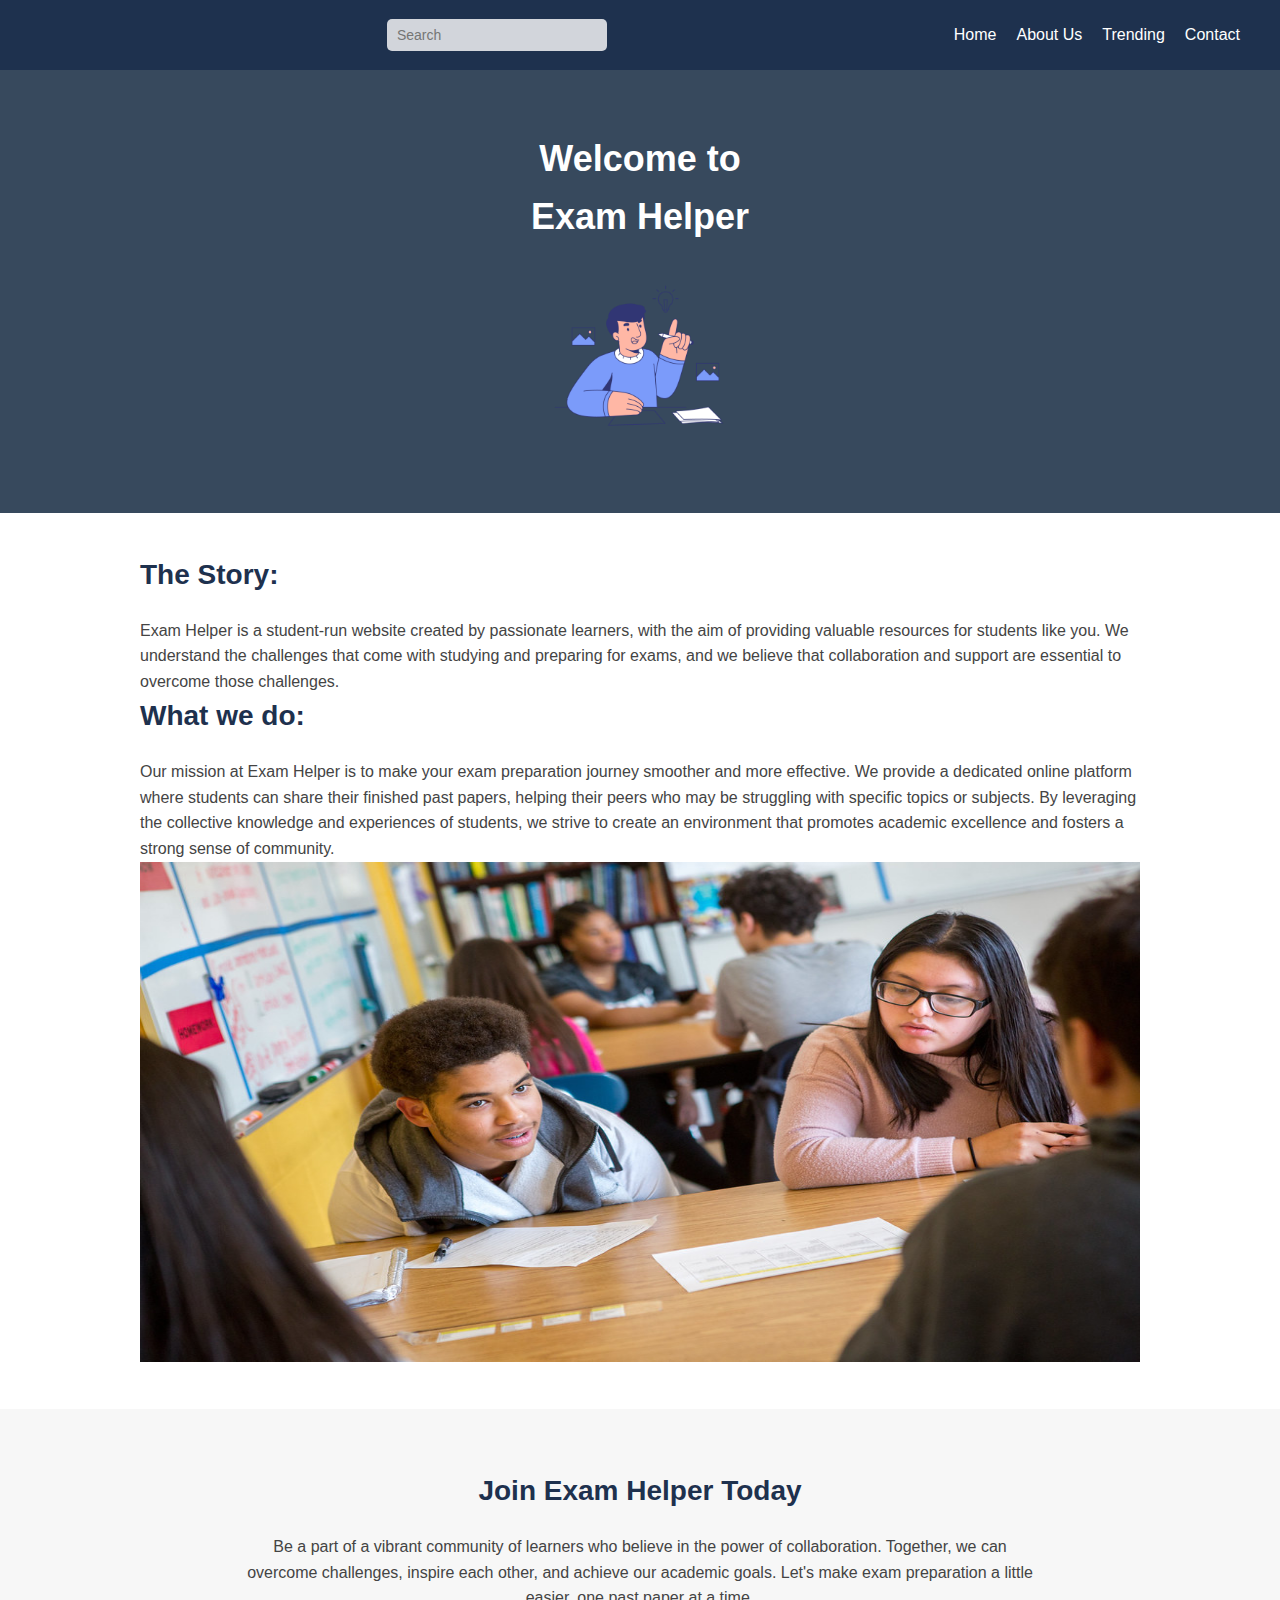
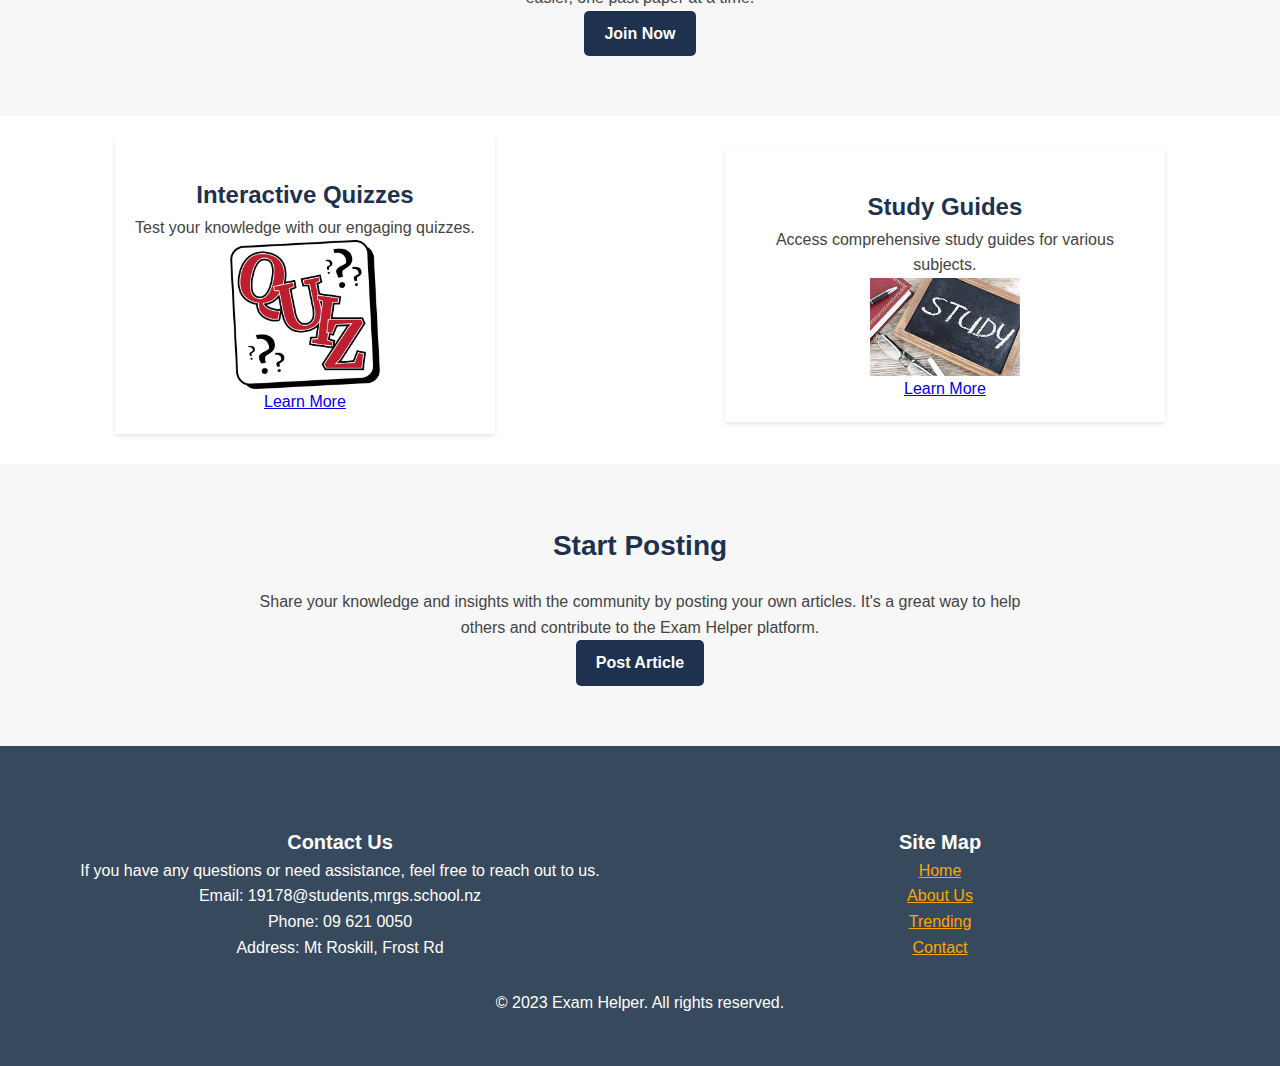
==== commit 50dccc89: "added a comment" ====
--- a/index.html
+++ b/index.html
@@ -16,7 +16,7 @@
     <div class="nav-container">
       <!-- Exam Helper logo -->
       <a href="#" class="logo">
-        <img src="logo.png" alt="Exam Helper Logo">
+        <img src="imgs/logo.png" alt="Exam Helper Logo">
       </a>
       <!-- Search input field -->
       <input type="text" id="search" placeholder="Search">
@@ -35,7 +35,7 @@
       <!-- Main heading -->
       <h1>Welcome to<br>Exam Helper</h1>
       <!-- Image of a person with an idea -->
-      <img src="idea.png" alt="Person with an Idea">
+      <img src="imgs/idea.png" alt="Person with an Idea">
     </div>
   </header>
   <main>
@@ -59,7 +59,7 @@
         experiences of students, we strive to create an environment that promotes academic excellence and fosters a
         strong sense of community.
       </p>
-      <img src=collaboration.jpg alt="students">
+      <img src=imgs/collaboration.jpg alt="students">
 
     </section>
     <!-- Join Exam Helper section -->
@@ -90,7 +90,7 @@
         <!-- Container for the image and link -->
         <div class="image-link-container">
           <!-- Image for the feature -->
-          <img src="quiz.png" alt="Interactive Quizzes">
+          <img src="imgs/quiz.png" alt="Interactive Quizzes">
           <!-- Link to the 404 page when clicked -->
           <a href="404.html" class="feature-link">Learn More</a>
         </div>
@@ -107,7 +107,7 @@
         <!-- Container for the image and link -->
         <div class="image-link-container">
           <!-- Image for the feature -->
-          <img src="study.jpg" alt="Study Guides">
+          <img src="imgs/study.jpg" alt="Study Guides">
           <!-- Link to the 404 page when clicked -->
           <a href="404.html" class="feature-link">Learn More</a>
         </div>
@@ -131,7 +131,8 @@
     </div>
     </section>
   </main>
-
+  
+   <!-- Footer -->
   <footer id="contact" class="section-container">
     <div class="footer-content">
       <div class="contact-info">
--- a/style.css
+++ b/style.css
@@ -136,12 +136,10 @@
 
 .feature-container {
   display: flex;
-  justify-content: space-between;
+  justify-content: center;
   align-items: center;
   margin-top: 20px; /* Add margin as needed for spacing */
 }
-
-
 
 
 .features {
